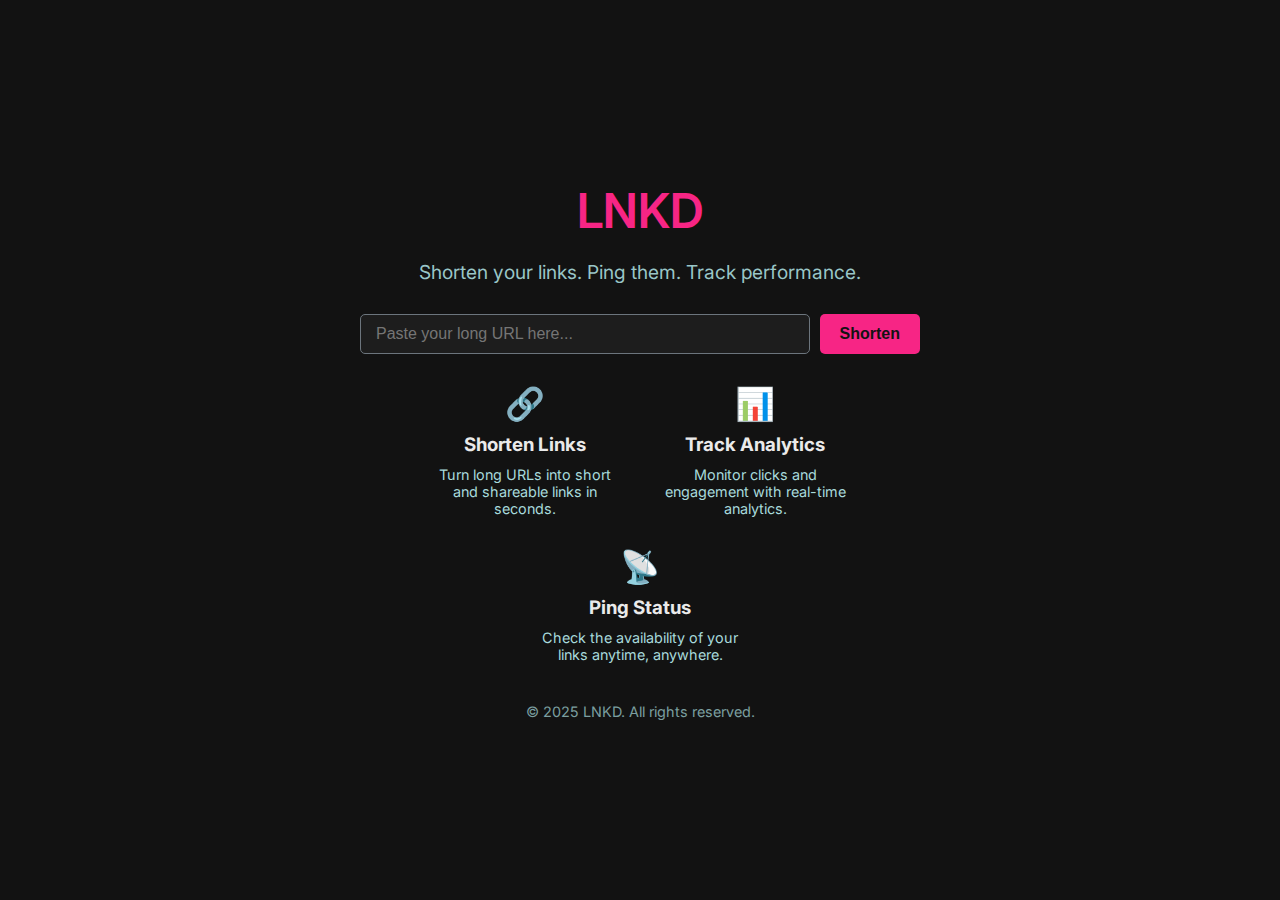
==== index.html @ 8809e0f2 "Added first Version of the Frontend index page with basic styling no functionality included" ====
<!DOCTYPE html>
<html lang="en">
<head>
  <meta charset="UTF-8">
  <meta name="viewport" content="width=device-width, initial-scale=1.0">
  <title>LNKD - Shorten. Ping. Link.</title>
  <link href="https://fonts.googleapis.com/css2?family=Inter:wght@400;600&display=swap" rel="stylesheet">
  <link rel="stylesheet" href="./css/styling.css">
  
</head>
<body>
  <div class="container">
    <h1 class="title">LNKD</h1>
    <p class="subtitle">Shorten your links. Ping them. Track performance.</p>

    <form class="form">
      <input type="url" class="input" placeholder="Paste your long URL here..." required>
      <button class="button" type="submit">Shorten</button>
    </form>

    <div class="features">
      <div class="feature">
        <div class="feature-icon">🔗</div>
        <h3>Shorten Links</h3>
        <p>Turn long URLs into short and shareable links in seconds.</p>
      </div>
      <div class="feature">
        <div class="feature-icon">📊</div>
        <h3>Track Analytics</h3>
        <p>Monitor clicks and engagement with real-time analytics.</p>
      </div>
      <div class="feature">
        <div class="feature-icon">📡</div>
        <h3>Ping Status</h3>
        <p>Check the availability of your links anytime, anywhere.</p>
      </div>
    </div>

    <footer class="footer">
      © 2025 LNKD. All rights reserved.
    </footer>
  </div>
</body>
<script src="./js/main.js"></script>
</html>
---- css/styling.css ----
/* Global Styles */
* {
    margin: 0;
    padding: 0;
    box-sizing: border-box;
  }
  body {
    font-family: 'Inter', sans-serif;
    background: #121212; /* Dark background */
    color: #eaeaea; /* Light text */
    display: flex;
    justify-content: center;
    align-items: center;
    height: 100vh;
  }

  .container {
    text-align: center;
    padding: 20px;
    max-width: 600px;
  }

  .title {
    font-size: 3rem;
    font-weight: 600;
    margin-bottom: 20px;
    color: #f72585; /* Accent color */
  }

  .subtitle {
    font-size: 1.2rem;
    margin-bottom: 30px;
    opacity: 0.9;
    color: #a8dadc;
  }

  .form {
    display: flex;
    justify-content: center;
    gap: 10px;
    margin-bottom: 20px;
  }

  .input {
    padding: 10px 15px;
    font-size: 1rem;
    border: none;
    border-radius: 5px;
    outline: none;
    flex: 1;
    background: #1d1d1d; /* Dark input background */
    color: #eaeaea; /* Light input text */
    border: 1px solid #6c757d; /* Border for input */
  }

  .input:focus {
    border-color: #f72585; /* Highlight border on focus */
  }

  .button {
    padding: 10px 20px;
    font-size: 1rem;
    font-weight: 600;
    color: #121212;
    background-color: #f72585; /* Accent color */
    border: none;
    border-radius: 5px;
    cursor: pointer;
    transition: background-color 0.3s ease;
  }

  .button:hover {
    background-color: #d90467; /* Darker hover color */
  }

  .features {
    margin-top: 30px;
    display: flex;
    justify-content: center;
    gap: 30px;
    flex-wrap: wrap;
  }

  .feature {
    text-align: center;
    max-width: 200px;
  }

  .feature-icon {
    font-size: 2rem;
    margin-bottom: 10px;
    color: #f72585; /* Icon color */
  }

  .feature h3 {
    color: #eaeaea;
    margin-bottom: 10px;
  }

  .feature p {
    color: #a8dadc;
    font-size: 0.9rem;
  }

  .footer {
    margin-top: 40px;
    font-size: 0.9rem;
    opacity: 0.7;
    color: #a8dadc;
  }
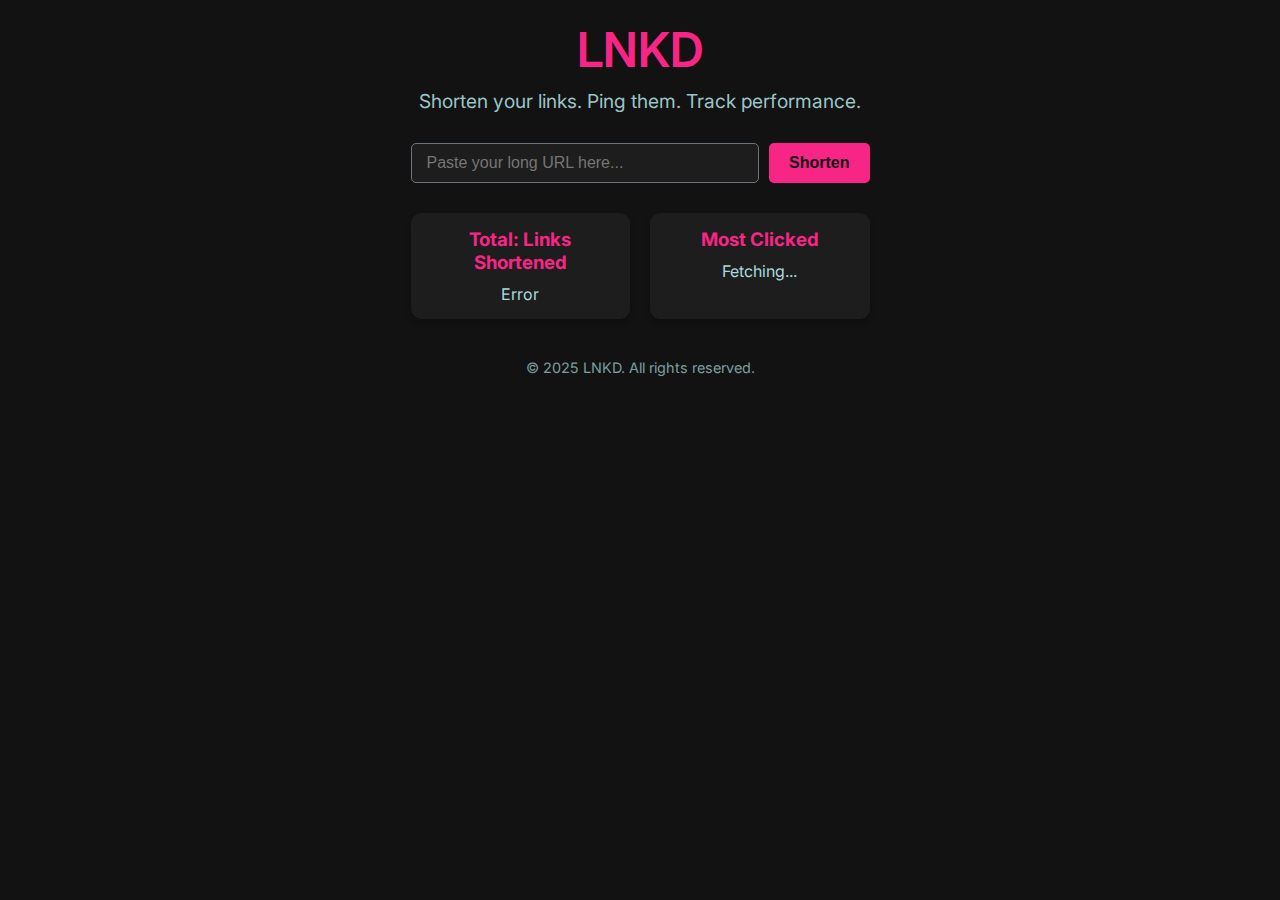
==== commit 8d819e15: "Implement URL shortening functionality with real-time stats display" ====
--- a/index.html
+++ b/index.html
@@ -1,45 +1,40 @@
-<!DOCTYPE html>
-<html lang="en">
-<head>
-  <meta charset="UTF-8">
-  <meta name="viewport" content="width=device-width, initial-scale=1.0">
-  <title>LNKD - Shorten. Ping. Link.</title>
-  <link href="https://fonts.googleapis.com/css2?family=Inter:wght@400;600&display=swap" rel="stylesheet">
-  <link rel="stylesheet" href="./css/styling.css">
-  
-</head>
-<body>
-  <div class="container">
-    <h1 class="title">LNKD</h1>
-    <p class="subtitle">Shorten your links. Ping them. Track performance.</p>
-
-    <form class="form">
-      <input type="url" class="input" placeholder="Paste your long URL here..." required>
-      <button class="button" type="submit">Shorten</button>
-    </form>
-
-    <div class="features">
-      <div class="feature">
-        <div class="feature-icon">🔗</div>
-        <h3>Shorten Links</h3>
-        <p>Turn long URLs into short and shareable links in seconds.</p>
-      </div>
-      <div class="feature">
-        <div class="feature-icon">📊</div>
-        <h3>Track Analytics</h3>
-        <p>Monitor clicks and engagement with real-time analytics.</p>
-      </div>
-      <div class="feature">
-        <div class="feature-icon">📡</div>
-        <h3>Ping Status</h3>
-        <p>Check the availability of your links anytime, anywhere.</p>
-      </div>
-    </div>
-
-    <footer class="footer">
-      © 2025 LNKD. All rights reserved.
-    </footer>
-  </div>
-</body>
-<script src="./js/main.js"></script>
-</html>
+<!DOCTYPE html>
+<html lang="en">
+<head>
+  <meta charset="UTF-8">
+  <meta name="viewport" content="width=device-width, initial-scale=1.0">
+  <title>LNKD - Shorten. Ping. Link.</title>
+  <link href="https://fonts.googleapis.com/css2?family=Inter:wght@400;600&display=swap" rel="stylesheet">
+  <link rel="stylesheet" href="./css/styling.css">
+</head>
+<body>
+  <div class="container">
+    <h1 class="title">LNKD</h1>
+    <p class="subtitle">Shorten your links. Ping them. Track performance.</p>
+
+    <form class="form" id="shortenForm">
+      <input type="url" class="input" id="urlInput" placeholder="Paste your long URL here..." required>
+      <button class="button" type="submit">Shorten</button>
+    </form>
+
+    <div class="result" id="result"></div>
+
+    <div class="stats">
+      <div class="card">
+        <h3>Total: Links Shortened</h3>
+        <p id="totalLinks">Fetching...</p>
+      </div>
+      <div class="card">
+        <h3>Most Clicked</h3>
+        <p id="totalClicks">Fetching...</p>
+      </div>
+    </div>
+
+    <footer class="footer">
+      © 2025 LNKD. All rights reserved.
+    </footer>
+  </div>
+
+  <script src="./js/main.js"></script>
+</body>
+</html>
--- a/css/styling.css
+++ b/css/styling.css
@@ -1,110 +1,129 @@
-/* Global Styles */
 * {
-    margin: 0;
-    padding: 0;
-    box-sizing: border-box;
-  }
-  body {
-    font-family: 'Inter', sans-serif;
-    background: #121212; /* Dark background */
-    color: #eaeaea; /* Light text */
-    display: flex;
-    justify-content: center;
-    align-items: center;
-    height: 100vh;
-  }
+  margin: 0;
+  padding: 0;
+  box-sizing: border-box;
+}
+body {
+  font-family: 'Inter', sans-serif;
+  background: #121212;
+  color: #eaeaea;
+  display: flex;
+  flex-direction: column;
+  align-items: center;
+  padding: 20px;
+}
 
-  .container {
-    text-align: center;
-    padding: 20px;
-    max-width: 600px;
-  }
+.container {
+  text-align: center;
+  max-width: 600px;
+}
 
-  .title {
-    font-size: 3rem;
-    font-weight: 600;
-    margin-bottom: 20px;
-    color: #f72585; /* Accent color */
-  }
+.title {
+  font-size: 3rem;
+  font-weight: 600;
+  margin-bottom: 10px;
+  color: #f72585;
+}
 
-  .subtitle {
-    font-size: 1.2rem;
-    margin-bottom: 30px;
-    opacity: 0.9;
-    color: #a8dadc;
-  }
+.subtitle {
+  font-size: 1.2rem;
+  margin-bottom: 30px;
+  opacity: 0.9;
+  color: #a8dadc;
+}
 
-  .form {
-    display: flex;
-    justify-content: center;
-    gap: 10px;
-    margin-bottom: 20px;
-  }
+.form {
+  display: flex;
+  justify-content: center;
+  gap: 10px;
+  margin-bottom: 20px;
+}
 
-  .input {
-    padding: 10px 15px;
-    font-size: 1rem;
-    border: none;
-    border-radius: 5px;
-    outline: none;
-    flex: 1;
-    background: #1d1d1d; /* Dark input background */
-    color: #eaeaea; /* Light input text */
-    border: 1px solid #6c757d; /* Border for input */
-  }
+.input {
+  padding: 10px 15px;
+  font-size: 1rem;
+  border: none;
+  border-radius: 5px;
+  outline: none;
+  flex: 1;
+  background: #1d1d1d;
+  color: #eaeaea;
+  border: 1px solid #6c757d;
+}
 
-  .input:focus {
-    border-color: #f72585; /* Highlight border on focus */
-  }
+.input:focus {
+  border-color: #f72585;
+}
 
-  .button {
-    padding: 10px 20px;
-    font-size: 1rem;
-    font-weight: 600;
-    color: #121212;
-    background-color: #f72585; /* Accent color */
-    border: none;
-    border-radius: 5px;
-    cursor: pointer;
-    transition: background-color 0.3s ease;
-  }
+.button {
+  padding: 10px 20px;
+  font-size: 1rem;
+  font-weight: 600;
+  color: #121212;
+  background-color: #f72585;
+  border: none;
+  border-radius: 5px;
+  cursor: pointer;
+  transition: background-color 0.3s ease;
+}
 
-  .button:hover {
-    background-color: #d90467; /* Darker hover color */
-  }
+.button:hover {
+  background-color: #d90467;
+}
 
-  .features {
-    margin-top: 30px;
-    display: flex;
-    justify-content: center;
-    gap: 30px;
-    flex-wrap: wrap;
-  }
+.result {
+  margin-top: 20px;
+  font-size: 1.2rem;
+  color: #a8dadc;
+}
 
-  .feature {
-    text-align: center;
-    max-width: 200px;
-  }
+.result a {
+  color: #f72585;
+  text-decoration: none;
+}
 
-  .feature-icon {
-    font-size: 2rem;
-    margin-bottom: 10px;
-    color: #f72585; /* Icon color */
-  }
+.stats {
+  margin-top: 30px;
+  display: flex;
+  gap: 20px;
+  flex-wrap: wrap;
+}
 
-  .feature h3 {
-    color: #eaeaea;
-    margin-bottom: 10px;
-  }
+.card {
+  background: #1d1d1d;
+  padding: 15px 20px;
+  border-radius: 10px;
+  box-shadow: 0 4px 6px rgba(0, 0, 0, 0.2);
+  flex: 1;
+  min-width: 200px;
+  text-align: center;
+}
 
-  .feature p {
-    color: #a8dadc;
-    font-size: 0.9rem;
-  }
+.card h3 {
+  color: #f72585;
+  margin-bottom: 10px;
+}
 
-  .footer {
-    margin-top: 40px;
-    font-size: 0.9rem;
-    opacity: 0.7;
-    color: #a8dadc;
-  }+.card p {
+  color: #a8dadc;
+  font-size: 1rem;
+}
+
+.footer {
+  margin-top: 40px;
+  font-size: 0.9rem;
+  opacity: 0.7;
+  color: #a8dadc;
+}
+
+#totalClicks a {
+  color: #f72585;
+  text-decoration: none;
+  font-weight: bold;
+  transition: color 0.3s ease, transform 0.3s ease;
+}
+
+#totalClicks a:hover {
+  color: #d90467;
+  transform: scale(1.1);
+}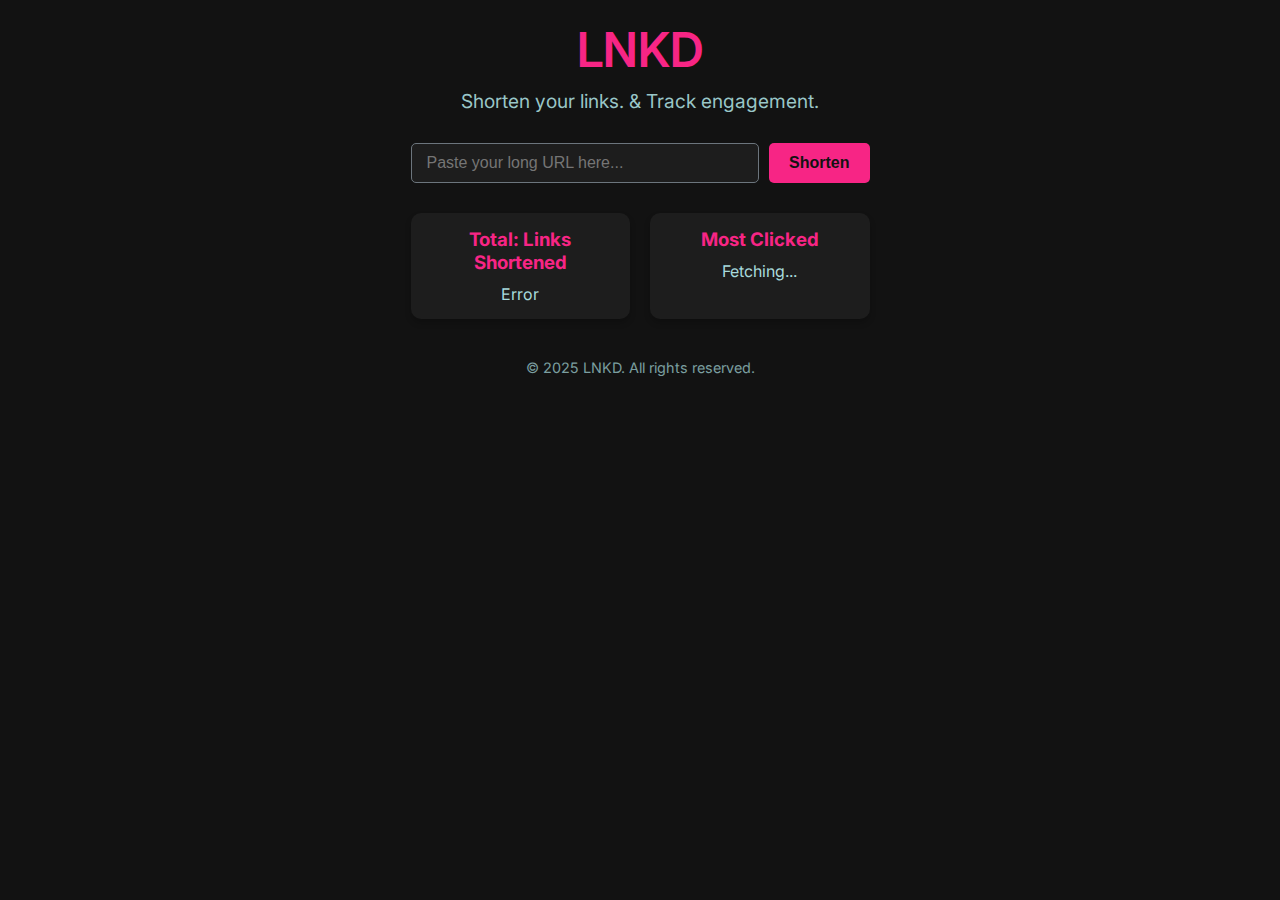
==== commit 009a39f1: "Update subtitle text for clarity in index.html" ====
--- a/index.html
+++ b/index.html
@@ -10,7 +10,7 @@
 <body>
   <div class="container">
     <h1 class="title">LNKD</h1>
-    <p class="subtitle">Shorten your links. Ping them. Track performance.</p>
+    <p class="subtitle">Shorten your links. & Track engagement.</p>
 
     <form class="form" id="shortenForm">
       <input type="url" class="input" id="urlInput" placeholder="Paste your long URL here..." required>
